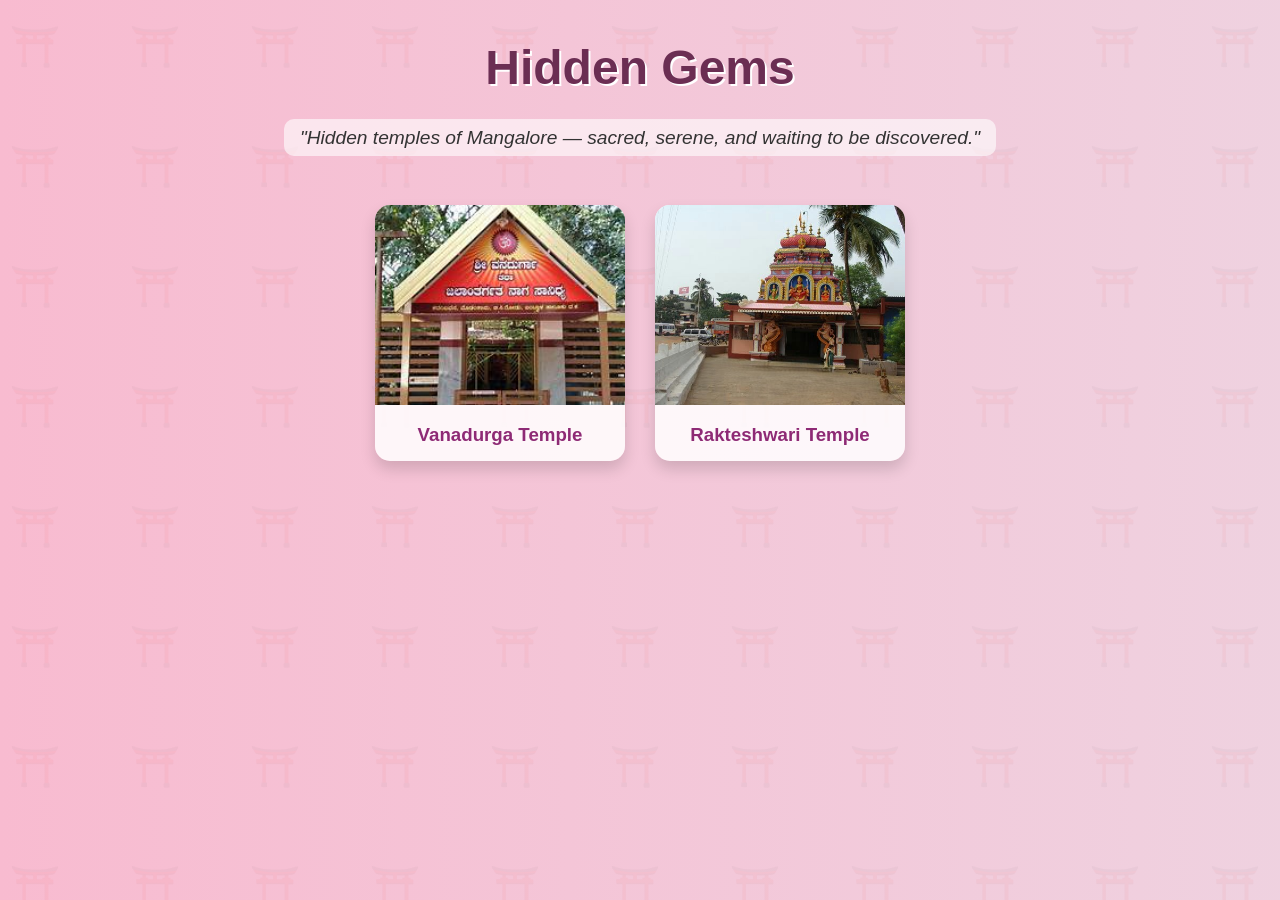
==== index.html @ a8ec6e23 "Add files via upload" ====
<!DOCTYPE html>
<html lang="en">
<head>
  <meta charset="UTF-8">
  <title>Hidden Temples of Mangalore</title>
  <style>
    body {
      margin: 0;
      font-family: 'Segoe UI', sans-serif;
      background: linear-gradient(270deg, #fef6e4, #fceaff, #e0f7fa, #f8bbd0);
      background-size: 800% 800%;
      animation: gradientShift 15s ease infinite;
      color: #333;
      text-align: center;
      position: relative;
    }

    @keyframes gradientShift {
      0% { background-position: 0% 50%; }
      50% { background-position: 100% 50%; }
      100% { background-position: 0% 50%; }
    }

    svg {
      position: fixed;
      top: 0;
      left: 0;
      width: 100%;
      height: 100%;
      z-index: -1;
      opacity: 0.04;
    }

    h1 {
      margin-top: 40px;
      font-size: 3em;
      color: #6b2e53;
      text-shadow: 2px 2px #fff;
    }

    p em {
      font-size: 1.2em;
      color: #333;
      background: rgba(255,255,255,0.6);
      padding: 8px 16px;
      border-radius: 10px;
    }

    .gallery {
      display: flex;
      justify-content: center;
      flex-wrap: wrap;
      padding: 40px 20px;
      gap: 30px;
    }

    .card {
      background: rgba(255, 255, 255, 0.85);
      border-radius: 15px;
      box-shadow: 0 8px 15px rgba(0,0,0,0.15);
      transition: transform 0.3s ease, box-shadow 0.3s ease;
      width: 250px;
    }

    .card:hover {
      transform: translateY(-10px);
      box-shadow: 0 15px 25px rgba(0,0,0,0.2);
    }

    .card img {
      width: 100%;
      height: 200px;
      object-fit: cover;
      border-top-left-radius: 15px;
      border-top-right-radius: 15px;
    }

    .card h3 {
      margin: 0;
      padding: 15px;
      color: #8e2a75;
    }
  </style>
</head>
<body>

  <!-- ⛩️ SVG Pattern Background -->
  <svg xmlns="http://www.w3.org/2000/svg">
    <defs>
      <pattern id="templePattern" x="0" y="0" width="120" height="120" patternUnits="userSpaceOnUse">
        <text x="10" y="60" font-size="40" font-family="Segoe UI">⛩️</text>
      </pattern>
    </defs>
    <rect width="100%" height="100%" fill="url(#templePattern)" />
  </svg>

  <!-- Content -->
  <h1>Hidden Gems</h1>
  <p><em>"Hidden temples of Mangalore — sacred, serene, and waiting to be discovered."</em></p>

  <div class="gallery">
    <div class="card">
      <a href="vandurga.html">
        <img src="vanadurga.jpeg" alt="Vanadurga Temple">
      </a>
      <h3>Vanadurga Temple</h3>
    </div>

    <div class="card">
      <a href="rakteshwari.html">
        <img src="rakteshwari.jpg" alt="Rakteshwari Temple">
      </a>
      <h3>Rakteshwari Temple</h3>
    </div>
  </div>

</body>
</html>
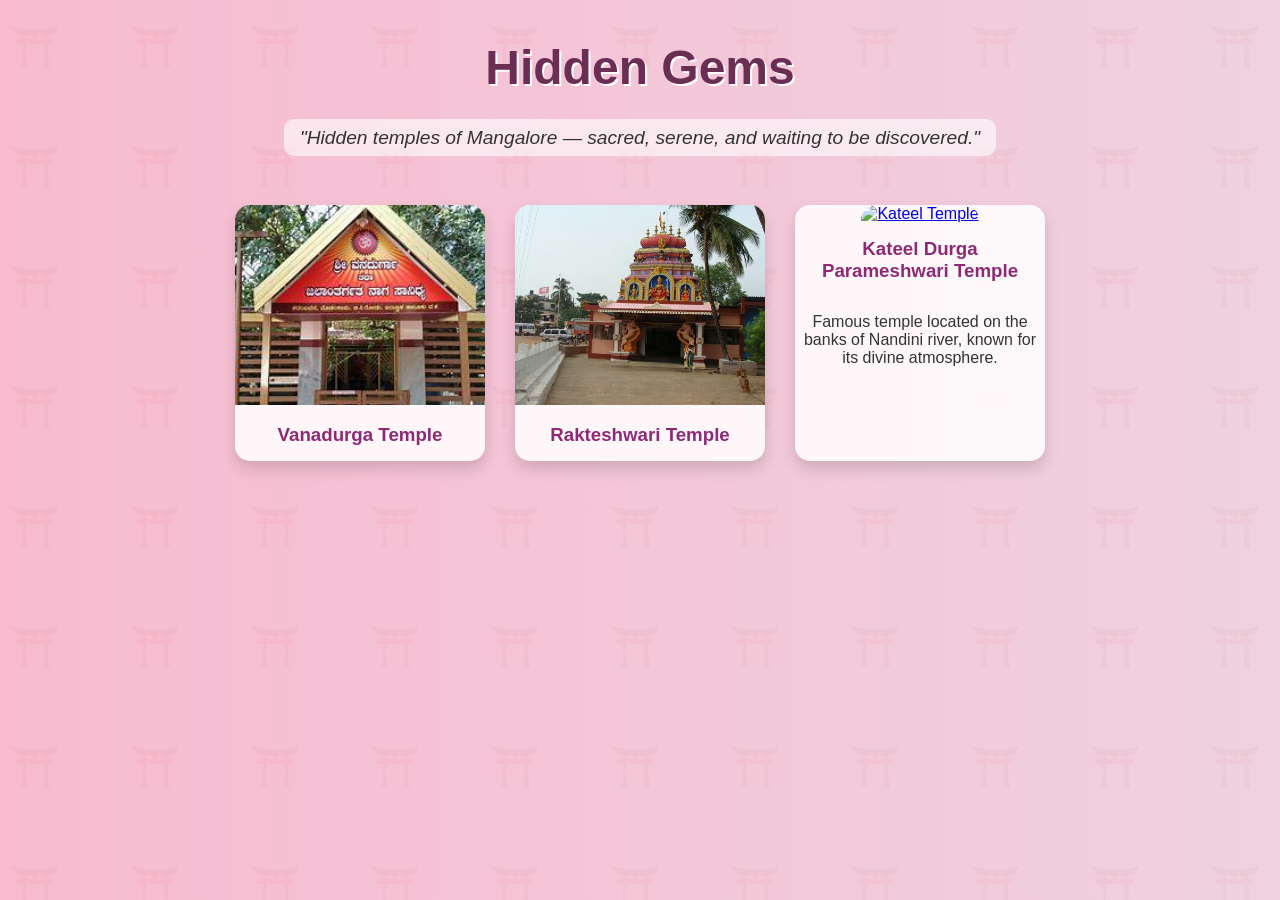
==== commit 64ef1445: "[Feature] Added Kateel temple card Added a new card for Kateel Durga Parameshwari Temple with an ima" ====
--- a/index.html
+++ b/index.html
@@ -112,6 +112,14 @@
       </a>
       <h3>Rakteshwari Temple</h3>
     </div>
+    
+    <div class="card">
+  <a href="kateel.html">
+    <img src="kateel.jpg" alt="Kateel Temple">
+  </a>
+  <h3>Kateel Durga Parameshwari Temple</h3>
+  <p>Famous temple located on the banks of Nandini river, known for its divine atmosphere.</p>
+</div>
   </div>
 
 </body>
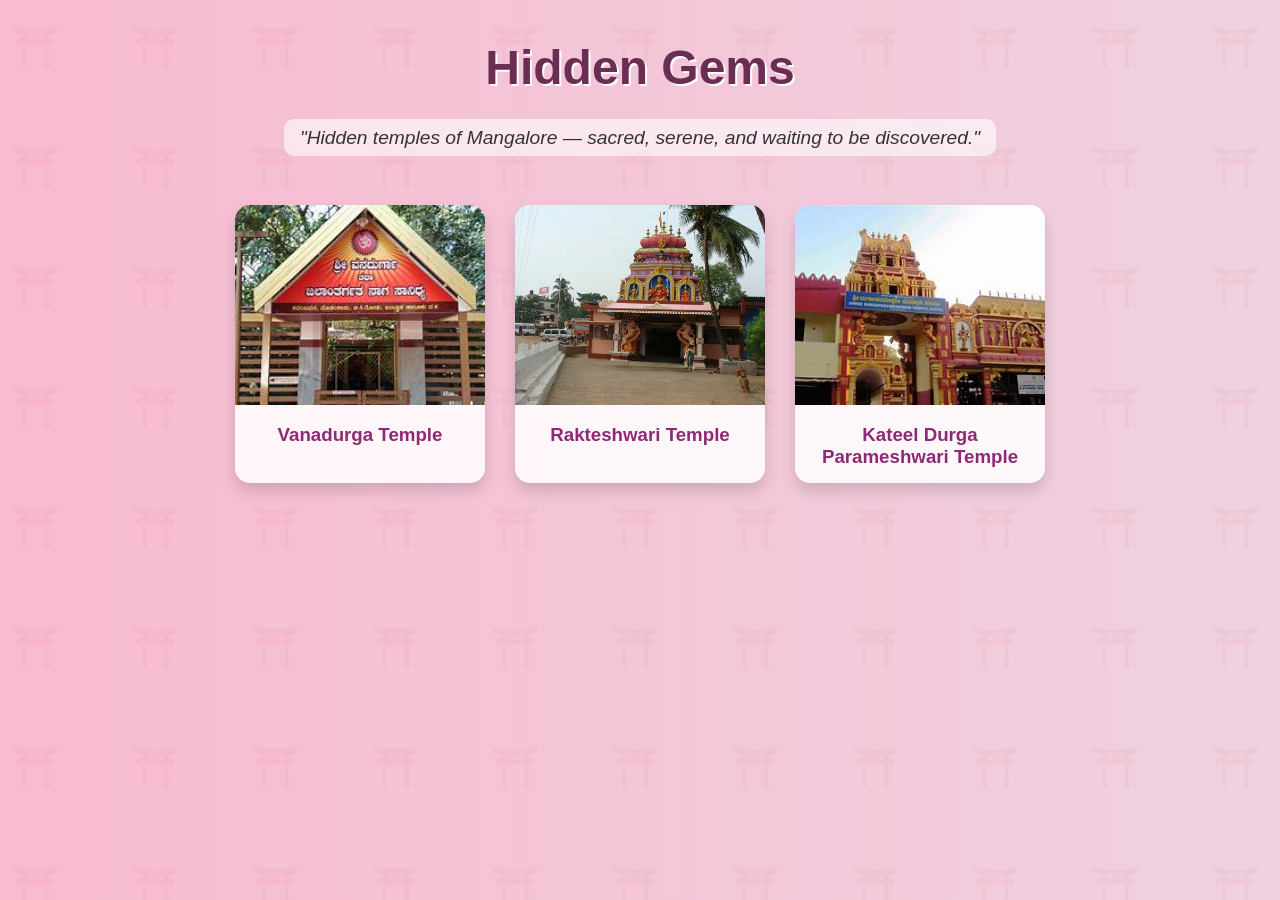
==== commit 4d599ad7: "Update index.html" ====
--- a/index.html
+++ b/index.html
@@ -118,7 +118,6 @@
     <img src="kateel.jpg" alt="Kateel Temple">
   </a>
   <h3>Kateel Durga Parameshwari Temple</h3>
-  <p>Famous temple located on the banks of Nandini river, known for its divine atmosphere.</p>
 </div>
   </div>
 
